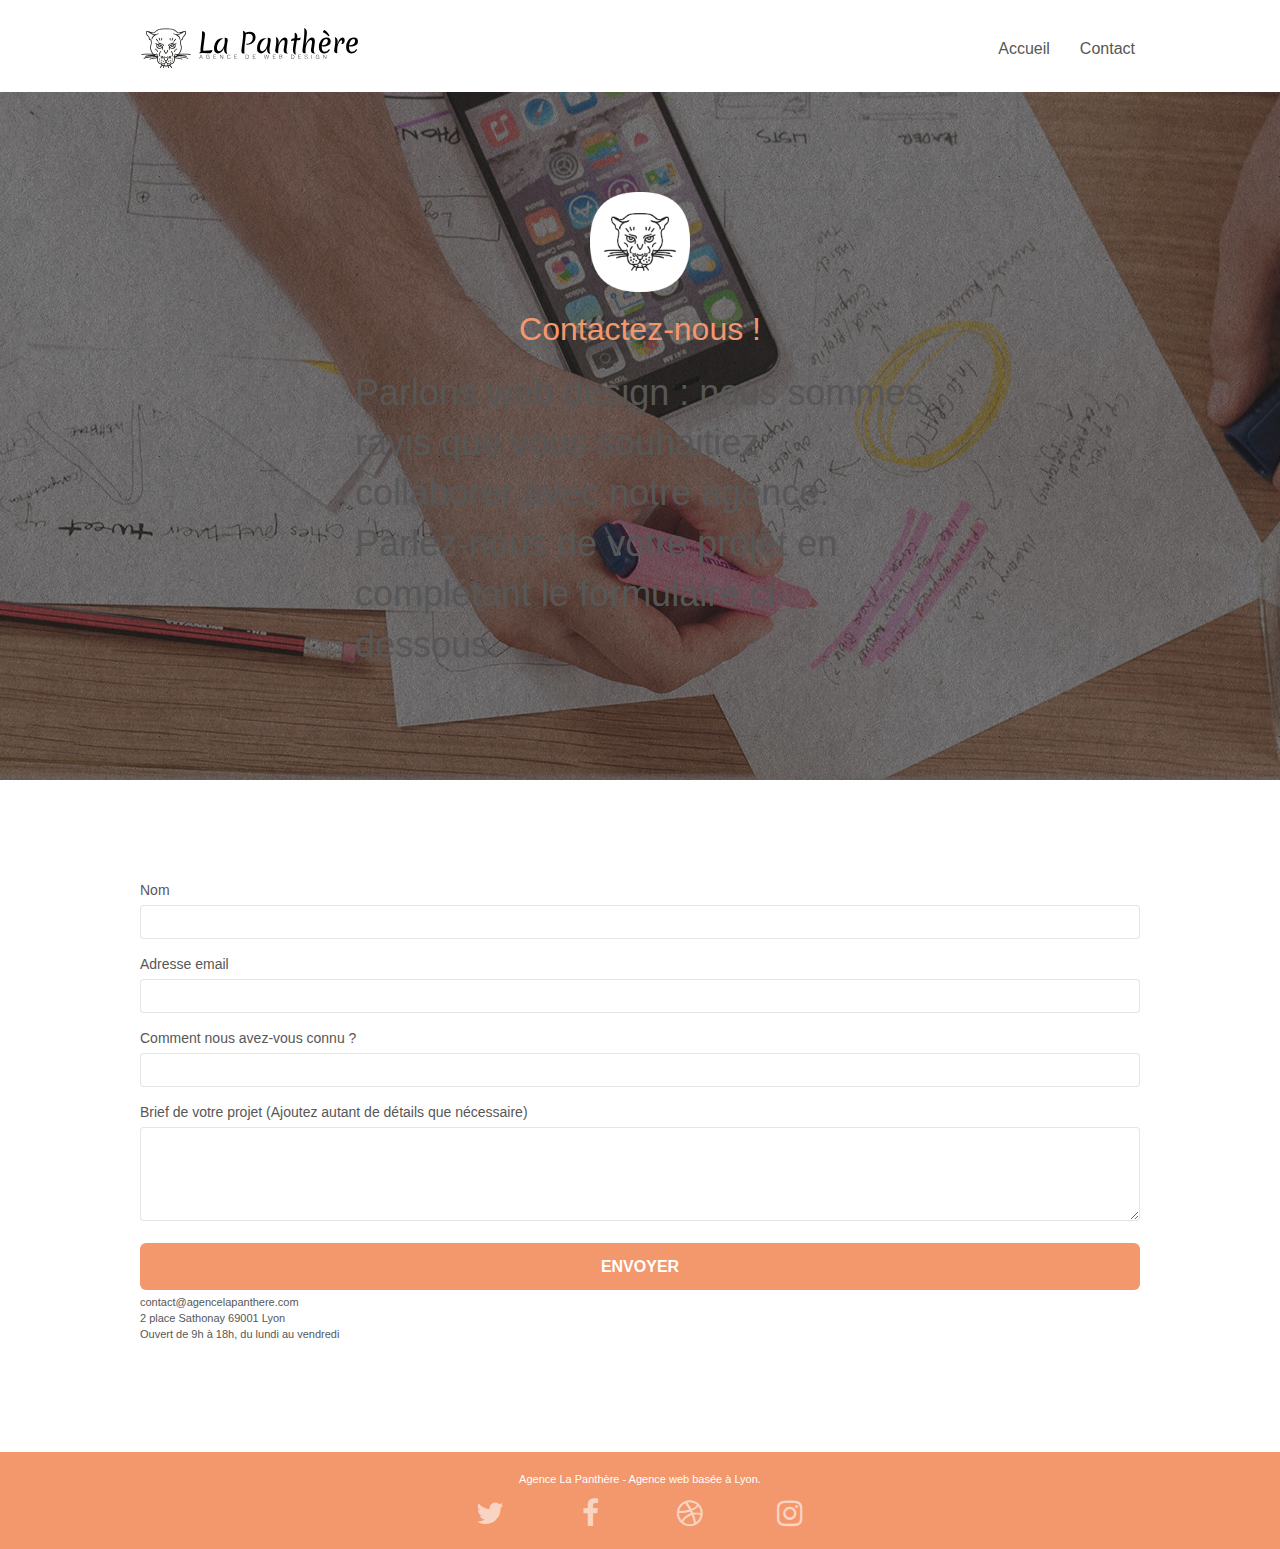
==== contact.html @ a6f178b5 "Corrections et améliorations" ====
<!doctype html>
<html lang="fr">
<head>
	<meta charset="utf-8">
	<meta name="title" content="Entreprise web design Lyon - Agence la Panthère">
	<meta name="description" content="Agence la Panthère. Entreprise de web design basée à Lyon : stratégie web, illustrations, création de site web. Devenez attractif et visible sur internet ! ">
    <meta name="viewport" content="width=device-width, initial-scale=1.0, viewport-fit=cover">
    <link rel="shortcut icon" type="image/png" href="img/favicon.jpg">
	<link rel="stylesheet" type="text/css" href="./css/bootstrap.css">
	<link rel="stylesheet" type="text/css" href="style.css">
	<link rel="stylesheet" type="text/css" href="./css/font-awesome.css">
	<link rel="stylesheet" type="text/css" href="./css/et-line.css">
	<title>Contact - Agence la Panthère</title>
	<script src="./js/jquery-2.1.0.js"></script>
	<script src="./js/bootstrap.js"></script>
	<script src="./js/blocs.js"></script>
	<script src="./js/jquery.touchSwipe.js" defer></script>
	<script src="./js/gmaps.js"></script>

    
<!-- Analytics -->
 
<!-- Analytics END -->
    
</head>
<body>
<!-- Principal conteneur -->
<div class="page-container">
    
<!-- bloc-0 -->
<div class="bloc bgc-white l-bloc " id="bloc-0">
	<div class="container bloc-sm">
		<nav class="navbar row">
			<div class="navbar-header">
				<a class="navbar-brand" href="index.html"><img src="img/agence-la-panthere-monochrome.svg" alt="atlanta web design logo" height="40" /></a>
				<button id="nav-toggle" type="button" class="ui-navbar-toggle navbar-toggle" data-toggle="collapse" data-target=".navbar-1">
					<span class="icon-bar"></span><span class="icon-bar"></span><span class="icon-bar"></span>
				</button>
			</div>
			<div class="collapse navbar-collapse navbar-1 special-dropdown-nav">
				<ul class="site-navigation nav navbar-nav">
					<li>
						<a href="index.html">Accueil</a>
					</li>
					<li>
					</li>
					<li>
						<a href="contact.html">Contact</a>
					</li>
				</ul>
			</div>
		</nav>
	</div>
</div>
<!-- bloc-0 END -->
<!-- bloc-1-presentation -->
<div class="bloc bgc-dark-slate-blue bg-banniere d-bloc bg-t-edge bloc-bg-texture texture-paper b-parallax" id="bloc-1-hero">
	<div class="container bloc-lg">
		<div class="row tight-width-whitespace">
			<div class="col-sm-12">
				<img src="img/logo.png" class="center-block image-resize-mode" width="100" alt="Agence La Panthère logo web design entreprise lyon"/>
				<h1 class="text-center hero-bloc-text tc-white">
					Contactez-nous !
				</h1>
				<h2 class="hero-bloc-text-sub">
					Parlons web design : nous sommes ravis que vous souhaitiez collaborer avec notre agence.
					Parlez-nous de votre projet en complétant le formulaire ci-dessous.
				</h2>
			</div>
		</div>
	</div>
</div>
<!-- bloc-1-presentation END -->

<!-- bloc-7 -->
<div class="bloc bgc-white l-bloc" id="bloc-7">
	<div class="container bloc-lg">
		<div class="row">
			<div class="col-sm-12">
				<form id="form_1" novalidate success-msg="Your message has been sent." fail-msg="Sorry it seems that our mail server is not responding, Sorry for the inconvenience!">
					<div class="form-group">
						<label>
							Nom
						</label>
						<input id="name" class="form-control" required />
					</div>
					<div class="form-group">
						<label>
							Adresse email
						</label>
						<input id="email" class="form-control" type="email" required />
					</div>
					<div class="form-group">
						<label>
							Comment nous avez-vous connu ?
						</label>
						<input class="form-control" type="email" required id="input_504" />
					</div>
					<div class="form-group">
						<label>
							Brief de votre projet (Ajoutez autant de détails que nécessaire)<br>
						</label><textarea id="message" class="form-control" rows="4" cols="50" required></textarea>
					</div> 
					<button class="bloc-button btn btn-lg btn-block cta-hero btn-atomic-tangerine" type="submit">
						Envoyer
					</button>
				</form>
			</div>
			<div class="col-sm-12">
				<p>
					contact@agencelapanthere.com<br>2 place Sathonay 69001 Lyon<br>Ouvert de 9h à 18h, du lundi au vendredi<br>
				</p>
			</div>
		</div>
	</div>
</div>
<!-- bloc-7 END -->

<!-- ScrollToTop Button -->
<a class="bloc-button btn btn-d scrollToTop" onclick="scrollToTarget('1')"><span class="fa fa-chevron-up"></span></a>
<!-- ScrollToTop Button END-->


<!-- Footer - bloc-8 -->
<div class="bloc bgc-atomic-tangerine d-bloc" id="bloc-8">
	<div class="container bloc-sm">
		<div class="row">
			<div class="col-sm-12">
				<p class="text-center white">
					Agence La Panthère - Agence web basée à Lyon.<br>
				</p>
				<div class="row row-no-gutters social">
					<div class="col-sm-3">
						<div class="text-center">
							<a class="social" href="https://twitter.com/home" alt="Twitter"><span class="fa fa-twitter icon-md"></span></a>
						</div>
					</div>
					<div class="col-sm-3">
						<div class="text-center">
							<a class="social" href="https://www.facebook.com/" alt="Facebook"><span class="fa fa-facebook icon-md"></span></a>
						</div>
					</div>
					<div class="col-sm-3">
						<div class="text-center">
							<a class="social" href="https://dribbble.com/" alt="Dribble"><span class="fa fa-dribbble icon-md"></span></a>
						</div>
					</div>
					<div class="col-sm-3">
						<div class="text-center">
							<a class="social" href="https://www.instagram.com/" alt="Instagram"><span class="fa fa-instagram icon-md"></span></a>
						</div>
					</div>
				</div>
			</div>
		</div>
	</div>
</div>
<!-- Footer - bloc-8 END -->

</div>
<!-- Principal conteneur END -->
    

</body>
</html>
---- style.css ----
body {
    margin: 0;
    padding: 0;
    background: #FFF;
    overflow-x: hidden;
    -webkit-font-smoothing: antialiased;
    -moz-osx-font-smoothing: grayscale;
}

a,
button {
    transition: all .3s ease-in-out;
    outline: none!important;
}

a:hover {
    text-decoration: none;
    cursor: pointer;
}

#page-loading-blocs-notifaction {
    position: fixed;
    top: 0;
    bottom: 0;
    width: 100%;
    z-index: 100000;
    background: #FFFFFF url("img/pageload-spinner.gif") no-repeat center center;
}

.bloc {
    width: 100%;
    clear: both;
    background: 50% 50% no-repeat;
    padding: 0 50px;
    -webkit-background-size: cover;
    -moz-background-size: cover;
    -o-background-size: cover;
    background-size: cover;
    position: relative;
}

.bloc .container {
    padding-left: 0;
    padding-right: 0;
}

.bloc-lg {
    padding: 100px 50px;
}

.bloc-md {
    padding: 50px;
}

.bloc-sm {
    padding: 20px 50px;
}

.bg-center,
.bg-l-edge,
.bg-r-edge,
.bg-t-edge,
.bg-b-edge,
.bg-tl-edge,
.bg-bl-edge,
.bg-tr-edge,
.bg-br-edge,
.bg-repeat {
    -webkit-background-size: auto!important;
    -moz-background-size: auto!important;
    -o-background-size: auto!important;
    background-size: auto!important;
}

.bg-repeat {
    background: repeat;
}

.bg-t-edge {
    background: top no-repeat;
}

.bloc-bg-texture::before {
    content: "";
    background-size: 2px 2px;
    position: absolute;
    top: 0;
    bottom: 0;
    left: 0;
    right: 0;
}

.texture-paper::before {
    background: url("img/texture-paper.png");
    background-size: 280px 280px;
}

.b-parallax {
    background-attachment: fixed;
}

.d-bloc {
    color: rgba(255, 255, 255, .7);
}

.d-bloc button:hover {
    color: rgba(255, 255, 255, .9);
}

.d-bloc .icon-round,
.d-bloc .icon-square,
.d-bloc .icon-rounded,
.d-bloc .icon-semi-rounded-a,
.d-bloc .icon-semi-rounded-b {
    border-color: rgba(255, 255, 255, .9);
}

.d-bloc .divider-h span {
    border-color: rgba(255, 255, 255, .2);
}

.d-bloc .a-btn,
.d-bloc .navbar a,
.d-bloc .navbar-brand,
.d-bloc a .icon-sm,
.d-bloc a .icon-md,
.d-bloc a .icon-lg,
.d-bloc a .icon-xl,
.d-bloc h1 a,
.d-bloc h2 a,
.d-bloc h3 a,
.d-bloc h4 a,
.d-bloc h5 a,
.d-bloc h6 a,
.d-bloc p a {
    color: rgba(255, 255, 255, .6);
}

.d-bloc .a-btn:hover,
.d-bloc .navbar a:hover,
.d-bloc .navbar-brand:hover,
.d-bloc a:hover .icon-sm,
.d-bloc a:hover .icon-md,
.d-bloc a:hover .icon-lg,
.d-bloc a:hover .icon-xl,
.d-bloc h1 a:hover,
.d-bloc h2 a:hover,
.d-bloc h3 a:hover,
.d-bloc h4 a:hover,
.d-bloc h5 a:hover,
.d-bloc h6 a:hover,
.d-bloc p a:hover {
    color: rgba(255, 255, 255, 1);
}

.d-bloc .navbar-toggle .icon-bar {
    background: rgba(255, 255, 255, 1);
}

.d-bloc .btn-wire,
.d-bloc .btn-wire:hover {
    color: rgba(255, 255, 255, 1);
    border-color: rgba(255, 255, 255, 1);
}

.d-bloc .panel {
    color: rgba(0, 0, 0, .5);
}

.d-bloc .panel button:hover {
    color: rgba(0, 0, 0, .7);
}

.d-bloc .panel icon {
    border-color: rgba(0, 0, 0, .7);
}

.d-bloc .panel .divider-h span {
    border-color: rgba(0, 0, 0, .1);
}

.d-bloc .panel .a-btn {
    color: rgba(0, 0, 0, .6);
}

.d-bloc .panel .a-btn:hover {
    color: rgba(0, 0, 0, 1);
}

.d-bloc .panel .btn-wire,
.d-bloc .panel .btn-wire:hover {
    color: rgba(0, 0, 0, .7);
    border-color: rgba(0, 0, 0, .3);
}

.d-bloc .panel,
.l-bloc {
    color: rgba(0, 0, 0, .5);
}

.d-bloc .panel button:hover,
.l-bloc button:hover {
    color: rgba(0, 0, 0, .7);
}

.l-bloc .icon-round,
.l-bloc .icon-square,
.l-bloc .icon-rounded,
.l-bloc .icon-semi-rounded-a,
.l-bloc .icon-semi-rounded-b {
    border-color: rgba(0, 0, 0, .7);
}

.d-bloc .panel .divider-h span,
.l-bloc .divider-h span {
    border-color: rgba(0, 0, 0, .1);
}

.d-bloc .panel .a-btn,
.l-bloc .a-btn,
.l-bloc .navbar a,
.l-bloc .navbar-brand,
.l-bloc a .icon-sm,
.l-bloc a .icon-md,
.l-bloc a .icon-lg,
.l-bloc a .icon-xl,
.l-bloc h1 a,
.l-bloc h2 a,
.l-bloc h3 a,
.l-bloc h4 a,
.l-bloc h5 a,
.l-bloc h6 a,
.l-bloc p a {
    color: rgba(0, 0, 0, .6);
}

.d-bloc .panel .a-btn:hover,
.l-bloc .a-btn:hover,
.l-bloc .navbar a:hover,
.l-bloc .navbar-brand:hover,
.l-bloc a:hover .icon-sm,
.l-bloc a:hover .icon-md,
.l-bloc a:hover .icon-lg,
.l-bloc a:hover .icon-xl,
.l-bloc h1 a:hover,
.l-bloc h2 a:hover,
.l-bloc h3 a:hover,
.l-bloc h4 a:hover,
.l-bloc h5 a:hover,
.l-bloc h6 a:hover,
.l-bloc p a:hover {
    color: rgba(0, 0, 0, 1);
}

.l-bloc .navbar-toggle .icon-bar {
    color: rgba(0, 0, 0, .6);
}

.d-bloc .panel .btn-wire,
.d-bloc .panel .btn-wire:hover,
.l-bloc .btn-wire,
.l-bloc .btn-wire:hover {
    color: rgba(0, 0, 0, .7);
    border-color: rgba(0, 0, 0, .3);
}

.voffset {
    margin-top: 30px;
}

.voffset-lg {
    margin-top: 80px;
}

.row-no-gutters {
    margin-right: 0;
    margin-left: 0;
}

.row.row-no-gutters > [class^="col-"],
.row.row-no-gutters > [class*=" col-"] {
    padding-right: 0;
    padding-left: 0;
}

#bloc-1-hero h1 {
    font-size: 32px;
}

.navbar {
    margin-bottom: 0;
    z-index: 1;
}

.navbar-brand {
    height: auto;
    padding: 3px 15px;
    font-size: 25px;
    font-weight: normal;
    font-weight: 600;
    line-height: 44px;
}

.navbar-brand img {
    max-height: 200px;
    margin: 0 5px 0 0;
    display: inline;
}

.navbar-brand img[src$=svg] {
    min-width: 100px;
}

.nav-center .navbar-brand img {
    margin: 0;
}

.navbar .nav {
    padding-top: 2px;
    margin-right: -16px;
    float: right;
    z-index: 1;
}

.nav > li {
    float: left;
    margin-top: 4px;
    font-size: 16px;
}

.navbar-nav .open .dropdown-menu > li > a {
    text-align: inherit;
}

.nav > li a:hover,
.nav > li a:focus {
    background: transparent;
}

.navbar-toggle {
    margin: 10px 10px 0 0;
    border: 0px;
}

.navbar-toggle:hover {
    background: transparent!important;
}

.navbar-toggle .icon-bar {
    background-color: rgba(0, 0, 0, .5);
    width: 26px;
}

.nav-invert .navbar .nav {
    float: left;
}

.nav-invert .navbar-header,
.nav-invert .navbar-brand {
    float: right;
    position: relative;
    z-index: 2;
}

@media (min-width: 768px) {
    .site-navigation {
        position: absolute;
        top: 50%;
        right: 20px;
        transform: translate(0, -50%);
        -webkit-transform: translateY(-50%);
    }
    .nav > li .dropdown-menu a,
    .nav > li .dropdown-menu a:hover {
        color: #484848;
    }
    .nav-invert .site-navigation {
        left: 0;
        right: 0;
    }
    .nav-center {
        text-align: center;
    }
    .nav-center .navbar-header {
        width: 100%;
    }
    .nav-center .navbar-header,
    .nav-center .navbar-brand,
    .nav-center .nav > li {
        float: none;
        display: inline-block;
    }
    .nav-center .site-navigation {
        position: relative;
        width: 100%;
        right: 0;
        margin-right: 0px;
        margin-top: 20px;
    }
    .nav-center.mini-nav .navbar-toggle {
        float: none;
        margin: 10px auto 0;
    }
}

.nav > li > .dropdown a {
    background: none!important;
    display: block;
    padding: 14px 15px;
}

nav .caret {
    margin: 0 5px;
}

.dropdown-menu .dropdown-menu {
    top: -8px;
    left: 100%;
}

.dropdown-menu .dropmenu-flow-right {
    top: 100%;
    left: 0;
    margin-left: -1px;
    border-top-left-radius: 0;
    border-top-right-radius: 0;
}

.dropdown-menu .dropdown span {
    border: 4px solid black;
    border-top-color: transparent;
    border-right-color: transparent;
    border-bottom-color: transparent;
    margin: 6px -5px 0 0!important;
    float: right;
}

.mg-md {
    margin-top: 10px;
    margin-bottom: 20px;
}

.mg-lg {
    margin-top: 10px;
    margin-bottom: 40px;
}

.btn {
    margin: 0 5px 5px 0;
}

.btn.pull-right {
    margin: 0 0 5px 5px;
}

.btn-d,
.btn-d:hover,
.btn-d:focus {
    color: #FFF;
    background: rgba(0, 0, 0, .3);
}

button {
    outline: none!important;
}

.btn-rd {
    border-radius: 40px;
}

.btn-clean {
    border: 1px solid rgba(0, 0, 0, .08);
    border-bottom-color: rgba(0, 0, 0, .1);
    text-shadow: 0 1px 0 rgba(0, 0, 1, .1);
    box-shadow: 0 1px 3px rgba(0, 0, 1, .25), inset 0 1px 0 0 rgba(255, 255, 255, .15);
}

.icon-md {
    font-size: 30px!important;
}

.icon-lg {
    font-size: 60px!important;
}

.sm-shadow {
    text-shadow: 0 1px 2px rgba(0, 0, 0, .3);
}

.panel-sq,
.panel-sq .panel-heading,
.panel-sq .panel-footer {
    border-radius: 0;
}

.panel-rd {
    border-radius: 30px;
}

.panel-rd .panel-heading {
    border-radius: 29px 29px 0 0;
}

.panel-rd .panel-footer {
    border-radius: 0 0 29px 29px;
}

.form-control {
    border-color: rgba(0, 0, 0, .1);
    box-shadow: none;
}

.scrollToTop {
    width: 40px;
    height: 40px;
    position: fixed;
    bottom: 20px;
    right: 20px;
    opacity: 0;
    z-index: 500;
    transition: all .3s ease-in-out;
}

.scrollToTop span {
    margin-top: 6px;
}

.showScrollTop {
    font-size: 14px;
    opacity: 1;
}

a[data-lightbox] {
    position: relative;
    display: block;
    text-align: center;
}

a[data-lightbox]:hover::before {
    content: "+";
    font-family: "HelveticaNeue-Light", "Helvetica Neue Light", "Helvetica Neue", Helvetica, Arial;
    font-size: 32px;
    width: 50px;
    height: 50px;
    margin-left: -25px;
    border-radius: 50%;
    background: rgba(0, 0, 0, .6);
    color: #FFF;
    font-weight: 100;
    z-index: 1;
    position: absolute;
    top: 50%;
    transform: translateY(-50%);
    -webkit-transform: translateY(-50%);
}

a[data-lightbox]:hover img {
    opacity: 0.6;
    -webkit-animation-fill-mode: none;
    animation-fill-mode: none;
}

#lightbox-modal {
    display: flex;
    align-items: center;
}

#lightbox-modal .modal-dialog {
    width: 90%;
    max-width: 900px;
    margin: 0 auto 0;
}

#lightbox-modal .modal-dialog img {
    max-height: 90vh;
    margin: 0 auto;
}

.lightbox-caption {
    padding: 20px;
    color: #FFF;
    background: rgba(0, 0, 0, .5);
    position: absolute;
    left: 15px;
    right: 15px;
    bottom: 5px;
}

.close-lightbox {
    color: #FFF;
    font-size: 30px;
    position: absolute;
    top: 20px;
    right: 20px;
    z-index: 20;
    background: rgba(0, 0, 0, .5);
    border: none;
    line-height: 30px;
    padding: 0 9px 5px;
    opacity: 0.3;
}

.close-lightbox:hover,
.next-lightbox:hover,
.prev-lightbox:hover {
    opacity: 1.0;
    color: #FFF;
}

.next-lightbox,
.prev-lightbox {
    font-size: 20px;
    color: rgba(255, 255, 255, .9);
    background: rgba(0, 0, 0, .5);
    transition: all .2s ease-in-out;
    position: absolute;
    top: 45%;
    z-index: 1;
    opacity: 0.4;
}

.next-lightbox {
    padding: 6px 8px 1px 13px;
    right: 25px;
}

.prev-lightbox {
    padding: 6px 13px 1px 10px;
    left: 25px;
}

.snapshot-lb .modal-body {
    padding-bottom: 45px;
}

.snapshot-lb .lightbox-caption {
    padding: 0;
    color: rgba(0, 0, 0, .5);
    background: none;
}

h1,
h2,
h3,
h4,
h5,
h6,
p,
label,
.btn,
a {
    font-family: "helvetica";
    font-weight: 400;
    color: #575757!important;
}

.container {
    max-width: 1000px;
}

.hero-bloc-text {
    font-size: 38px;
}

.hero-bloc-text-sub {
    font-size: 36px;
}

.statement-bloc-text {
    line-height: 26px;
    font-style: italic;
    font-size: 20px;
    text-align: center;
    font-weight: lighter;
    max-width: 520px;
    margin: auto auto auto auto;
}

p {
    font-size: 11px;
}

.tight-width-whitespace {
    max-width: 600px;
    margin: auto auto auto auto;
}

.h1 {
    font-size: 20px;
    font-family: "Open Sans";
}

.cta-hero {
    margin-top: 22px;
    color: #FFFFFF!important;
    text-transform: uppercase;
    padding: 12px 28px 12px 28px;
    font-size: 16px;
    font-weight: 700;
}

.social {
    max-width: 400px;
    margin: auto auto auto auto;
}

h2 {
    font-size: 22px;
    line-height: 1.4em;
}

h3 {
    font-size: 15px;
    text-transform: uppercase;
    font-weight: 700;
    color: #333333!important;
}

.med-width-whitespace {
    max-width: 800px;
    margin: auto auto auto auto;
    box-shadow: 0px 0px 0px #000000;
}

h1 {
    color: #333333!important;
}

h4 {
    color: #333333!important;
}

.icons {
    margin-bottom: 14px;
    margin-top: 24px;
}

.white {
    color: #FFFFFF!important;
}

.portfolio-thumb {
    margin-bottom: 24px;
}

.portfolio-row {
    margin-bottom: 44px;
    margin-top: 50px;
}

.avatar {
    box-shadow: 0px 4px 9px rgba(0, 0, 0, 0.3);
}

.black-background {
    background-color: rgba(165, 147, 99, 0.7);
    padding: 40px 40px 40px 40px;
}

.bold-link {
    font-weight: 900;
    text-decoration: underline!important;
}

.bgc-white {
    background-color: #FFFFFF;
}

.bgc-dark-slate-blue {
    background-color: #364577;
}

.bgc-atomic-tangerine {
    background-color: #F3976C;
}

.tc-white {
    color: #F3976C!important;
}

.btn-atomic-tangerine {
    background: #F3976C;
    color: #FFFFFF!important;
}

.btn-atomic-tangerine:hover {
    background: #c27956!important;
    color: #FFFFFF!important;
}

.ltc-white {
    color: #FFFFFF!important;
}

.ltc-white:hover {
    color: #cccccc!important;
}

.ltc-atomic-tangerine {
    color: #F3976C!important;
}

.ltc-atomic-tangerine:hover {
    color: #c27956!important;
}

.icon-dark-slate-blue {
    color: #364577!important;
    border-color: #364577!important;
}

.bg-dots-bg {
    background-image: url("img/dots-bg.png");
}

.bg-lines-h2-bg {
    background-image: url("img/lines-h2-bg.png");
}

.bg-banniere {
    background-image: url("img/agence-la-panthere.jpg");
}

.bg-presentation {
    background-image: url("img/image-de-presentation.bmp");
}

@media (max-width: 1024px) {
    .bloc {
        padding-left: 20px;
        padding-right: 20px;
    }
    .bloc.full-width-bloc,
    .bloc-tile-2.full-width-bloc .container,
    .bloc-tile-3.full-width-bloc .container,
    .bloc-tile-4.full-width-bloc .container {
        padding-left: 0;
        padding-right: 0;
    }
}

@media (max-width: 992px) and (min-width: 768px) {
    .navbar .nav {
        max-width: 80%
    }
    .nav-center.navbar .nav {
        max-width: 100%
    }
}

@media only screen and (min-device-width: 768px) and (max-device-width: 1024px) and (orientation: landscape) {
    .b-parallax {
        background-attachment: scroll;
    }
}

@media only screen and (min-device-width: 1024px) and (max-device-width: 1366px) and (-webkit-min-device-pixel-ratio: 1.5) {
    .b-parallax {
        background-attachment: scroll;
    }
}

@media (max-width: 991px) {
    .container {
        width: 100%;
    }
    .b-parallax {
        background-attachment: scroll;
    }
    .page-container,
    #hero-bloc {
        overflow-x: hidden;
        position: relative;
    }
    .bloc {
        padding-left: constant(safe-area-inset-left);
        padding-right: constant(safe-area-inset-right);
    }
    .bloc-group,
    .bloc-group .bloc {
        display: block;
        width: 100%;
    }
    .bloc-fill-screen .fill-bloc-top-edge,
    .bloc-fill-screen .fill-bloc-bottom-edge {
        padding: 0 20px;
        padding-left: constant(safe-area-inset-left);
        padding-right: constant(safe-area-inset-right);
    }
}

@media (max-width: 767px) {
    .page-container {
        overflow-x: hidden;
        position: relative;
    }
    h1,
    h2,
    h3,
    h4,
    h5,
    h6,
    p,
    #disqus_thread {
        padding-left: 10px!important;
        padding-right: 10px!important;
    }
    .b-parallax {
        background-attachment: scroll;
    }
    .navbar .nav {
        padding-top: 0;
        border-top: 1px solid rgba(0, 0, 0, .2);
        float: none!important;
    }
    .navbar.row {
        margin-left: 0;
        margin-right: 0;
    }
    .site-navigation {
        position: inherit;
        transform: none;
        -webkit-transform: none;
        -ms-transform: none;
    }
    .nav > li {
        margin-top: 0;
        border-bottom: 1px solid rgba(0, 0, 0, .1);
        background: rgba(0, 0, 0, .05);
        text-align: left;
        padding-left: 15px;
        width: 100%;
    }
    .nav > li:hover {
        background: rgba(0, 0, 0, .08);
    }
    .dropdown .dropdown a .caret {
        float: none;
        margin: 5px 0 0 10px!important;
        border: 4px solid black;
        border-bottom-color: transparent;
        border-right-color: transparent;
        border-left-color: transparent;
    }
    #hero-bloc .navbar .nav {
        background: rgba(0, 0, 0, .8);
    }
    #hero-bloc .navbar .nav a {
        color: rgba(255, 255, 255, .6);
    }
    .hero {
        padding: 50px 0;
    }
    .hero-nav {
        left: -1px;
        right: -1px;
    }
    .navbar-collapse {
        padding: 0;
        overflow-x: hidden;
        -webkit-box-shadow: none;
        box-shadow: none;
    }
    .navbar-brand img {
        max-height: 40px;
        width: auto;
    }
    .nav-invert .navbar-header {
        float: none;
        width: 100%;
    }
    .nav-invert .navbar-toggle {
        float: left;
        margin-left: 10px;
    }
    .bloc {
        padding-left: 0;
        padding-right: 0;
    }
    .bloc-xxl,
    .bloc-xl,
    .bloc-lg {
        padding: 40px 0;
    }
    .bloc-sm,
    .bloc-md {
        padding-left: 0;
        padding-right: 0;
    }
    .bloc-tile-2 .container,
    .bloc-tile-3 .container,
    .bloc-tile-4 .container,
    .bloc-fill-screen .fill-bloc-top-edge,
    .bloc-fill-screen .fill-bloc-bottom-edge {
        padding-left: 0;
        padding-right: 0;
    }
    .a-block {
        padding: 0 10px;
    }
    .btn-dwn {
        display: none;
    }
    .voffset {
        margin-top: 5px;
    }
    .voffset-md {
        margin-top: 20px;
    }
    .voffset-lg {
        margin-top: 30px;
    }
    form {
        padding: 5px;
    }
    .close-lightbox {
        display: inline-block;
    }
    .blocsapp-device-iphone5 {
        background-size: 216px 425px;
        padding-top: 60px;
        width: 216px;
        height: 425px;
    }
    .blocsapp-device-iphone5 img {
        width: 180px;
        height: 320px;
    }
}

@media (max-width: 400px) {
    .bloc {
        padding-left: 0;
        padding-right: 0;
    }
}

@media (max-width: 767px) {
    .bloc-mob-center-text {
        text-align: center;
    }
}
---- css/et-line.css ----
@font-face {
    font-family: et-line;
    src: url(../fonts/et-line.eot);
    src: url(../fonts/et-line.eot?#iefix) format('embedded-opentype'), url(../fonts/et-line.woff) format('woff'), url(../fonts/et-line.ttf) format('truetype'), url(../fonts/et-line.svg#et-line) format('svg');
    font-weight: 400;
    font-style: normal
}

.et-icon-adjustments,
.et-icon-alarmclock,
.et-icon-anchor,
.et-icon-aperture,
.et-icon-attachment,
.et-icon-bargraph,
.et-icon-basket,
.et-icon-beaker,
.et-icon-bike,
.et-icon-book-open,
.et-icon-briefcase,
.et-icon-browser,
.et-icon-calendar,
.et-icon-camera,
.et-icon-caution,
.et-icon-chat,
.et-icon-circle-compass,
.et-icon-clipboard,
.et-icon-clock,
.et-icon-cloud,
.et-icon-compass,
.et-icon-desktop,
.et-icon-dial,
.et-icon-document,
.et-icon-documents,
.et-icon-download,
.et-icon-dribbble,
.et-icon-edit,
.et-icon-envelope,
.et-icon-expand,
.et-icon-facebook,
.et-icon-flag,
.et-icon-focus,
.et-icon-gears,
.et-icon-genius,
.et-icon-gift,
.et-icon-global,
.et-icon-globe,
.et-icon-googleplus,
.et-icon-grid,
.et-icon-happy,
.et-icon-hazardous,
.et-icon-heart,
.et-icon-hotairballoon,
.et-icon-hourglass,
.et-icon-key,
.et-icon-laptop,
.et-icon-layers,
.et-icon-lifesaver,
.et-icon-lightbulb,
.et-icon-linegraph,
.et-icon-linkedin,
.et-icon-lock,
.et-icon-magnifying-glass,
.et-icon-map,
.et-icon-map-pin,
.et-icon-megaphone,
.et-icon-mic,
.et-icon-mobile,
.et-icon-newspaper,
.et-icon-notebook,
.et-icon-paintbrush,
.et-icon-paperclip,
.et-icon-pencil,
.et-icon-phone,
.et-icon-picture,
.et-icon-pictures,
.et-icon-piechart,
.et-icon-presentation,
.et-icon-pricetags,
.et-icon-printer,
.et-icon-profile-female,
.et-icon-profile-male,
.et-icon-puzzle,
.et-icon-quote,
.et-icon-recycle,
.et-icon-refresh,
.et-icon-ribbon,
.et-icon-rss,
.et-icon-sad,
.et-icon-scissors,
.et-icon-scope,
.et-icon-search,
.et-icon-shield,
.et-icon-speedometer,
.et-icon-strategy,
.et-icon-streetsign,
.et-icon-tablet,
.et-icon-target,
.et-icon-telescope,
.et-icon-toolbox,
.et-icon-tools,
.et-icon-tools-2,
.et-icon-trophy,
.et-icon-tumblr,
.et-icon-twitter,
.et-icon-upload,
.et-icon-video,
.et-icon-wallet,
.et-icon-wine {
    font-family: et-line;
    speak: none;
    font-style: normal;
    font-weight: 400;
    font-variant: normal;
    text-transform: none;
    line-height: 1;
    -webkit-font-smoothing: antialiased;
    -moz-osx-font-smoothing: grayscale;
    display: inline-block
}

.et-icon-mobile:before {
    content: "\e000"
}

.et-icon-laptop:before {
    content: "\e001"
}

.et-icon-desktop:before {
    content: "\e002"
}

.et-icon-tablet:before {
    content: "\e003"
}

.et-icon-phone:before {
    content: "\e004"
}

.et-icon-document:before {
    content: "\e005"
}

.et-icon-documents:before {
    content: "\e006"
}

.et-icon-search:before {
    content: "\e007"
}

.et-icon-clipboard:before {
    content: "\e008"
}

.et-icon-newspaper:before {
    content: "\e009"
}

.et-icon-notebook:before {
    content: "\e00a"
}

.et-icon-book-open:before {
    content: "\e00b"
}

.et-icon-browser:before {
    content: "\e00c"
}

.et-icon-calendar:before {
    content: "\e00d"
}

.et-icon-presentation:before {
    content: "\e00e"
}

.et-icon-picture:before {
    content: "\e00f"
}

.et-icon-pictures:before {
    content: "\e010"
}

.et-icon-video:before {
    content: "\e011"
}

.et-icon-camera:before {
    content: "\e012"
}

.et-icon-printer:before {
    content: "\e013"
}

.et-icon-toolbox:before {
    content: "\e014"
}

.et-icon-briefcase:before {
    content: "\e015"
}

.et-icon-wallet:before {
    content: "\e016"
}

.et-icon-gift:before {
    content: "\e017"
}

.et-icon-bargraph:before {
    content: "\e018"
}

.et-icon-grid:before {
    content: "\e019"
}

.et-icon-expand:before {
    content: "\e01a"
}

.et-icon-focus:before {
    content: "\e01b"
}

.et-icon-edit:before {
    content: "\e01c"
}

.et-icon-adjustments:before {
    content: "\e01d"
}

.et-icon-ribbon:before {
    content: "\e01e"
}

.et-icon-hourglass:before {
    content: "\e01f"
}

.et-icon-lock:before {
    content: "\e020"
}

.et-icon-megaphone:before {
    content: "\e021"
}

.et-icon-shield:before {
    content: "\e022"
}

.et-icon-trophy:before {
    content: "\e023"
}

.et-icon-flag:before {
    content: "\e024"
}

.et-icon-map:before {
    content: "\e025"
}

.et-icon-puzzle:before {
    content: "\e026"
}

.et-icon-basket:before {
    content: "\e027"
}

.et-icon-envelope:before {
    content: "\e028"
}

.et-icon-streetsign:before {
    content: "\e029"
}

.et-icon-telescope:before {
    content: "\e02a"
}

.et-icon-gears:before {
    content: "\e02b"
}

.et-icon-key:before {
    content: "\e02c"
}

.et-icon-paperclip:before {
    content: "\e02d"
}

.et-icon-attachment:before {
    content: "\e02e"
}

.et-icon-pricetags:before {
    content: "\e02f"
}

.et-icon-lightbulb:before {
    content: "\e030"
}

.et-icon-layers:before {
    content: "\e031"
}

.et-icon-pencil:before {
    content: "\e032"
}

.et-icon-tools:before {
    content: "\e033"
}

.et-icon-tools-2:before {
    content: "\e034"
}

.et-icon-scissors:before {
    content: "\e035"
}

.et-icon-paintbrush:before {
    content: "\e036"
}

.et-icon-magnifying-glass:before {
    content: "\e037"
}

.et-icon-circle-compass:before {
    content: "\e038"
}

.et-icon-linegraph:before {
    content: "\e039"
}

.et-icon-mic:before {
    content: "\e03a"
}

.et-icon-strategy:before {
    content: "\e03b"
}

.et-icon-beaker:before {
    content: "\e03c"
}

.et-icon-caution:before {
    content: "\e03d"
}

.et-icon-recycle:before {
    content: "\e03e"
}

.et-icon-anchor:before {
    content: "\e03f"
}

.et-icon-profile-male:before {
    content: "\e040"
}

.et-icon-profile-female:before {
    content: "\e041"
}

.et-icon-bike:before {
    content: "\e042"
}

.et-icon-wine:before {
    content: "\e043"
}

.et-icon-hotairballoon:before {
    content: "\e044"
}

.et-icon-globe:before {
    content: "\e045"
}

.et-icon-genius:before {
    content: "\e046"
}

.et-icon-map-pin:before {
    content: "\e047"
}

.et-icon-dial:before {
    content: "\e048"
}

.et-icon-chat:before {
    content: "\e049"
}

.et-icon-heart:before {
    content: "\e04a"
}

.et-icon-cloud:before {
    content: "\e04b"
}

.et-icon-upload:before {
    content: "\e04c"
}

.et-icon-download:before {
    content: "\e04d"
}

.et-icon-target:before {
    content: "\e04e"
}

.et-icon-hazardous:before {
    content: "\e04f"
}

.et-icon-piechart:before {
    content: "\e050"
}

.et-icon-speedometer:before {
    content: "\e051"
}

.et-icon-global:before {
    content: "\e052"
}

.et-icon-compass:before {
    content: "\e053"
}

.et-icon-lifesaver:before {
    content: "\e054"
}

.et-icon-clock:before {
    content: "\e055"
}

.et-icon-aperture:before {
    content: "\e056"
}

.et-icon-quote:before {
    content: "\e057"
}

.et-icon-scope:before {
    content: "\e058"
}

.et-icon-alarmclock:before {
    content: "\e059"
}

.et-icon-refresh:before {
    content: "\e05a"
}

.et-icon-happy:before {
    content: "\e05b"
}

.et-icon-sad:before {
    content: "\e05c"
}

.et-icon-facebook:before {
    content: "\e05d"
}

.et-icon-twitter:before {
    content: "\e05e"
}

.et-icon-googleplus:before {
    content: "\e05f"
}

.et-icon-rss:before {
    content: "\e060"
}

.et-icon-tumblr:before {
    content: "\e061"
}

.et-icon-linkedin:before {
    content: "\e062"
}

.et-icon-dribbble:before {
    content: "\e063"
}
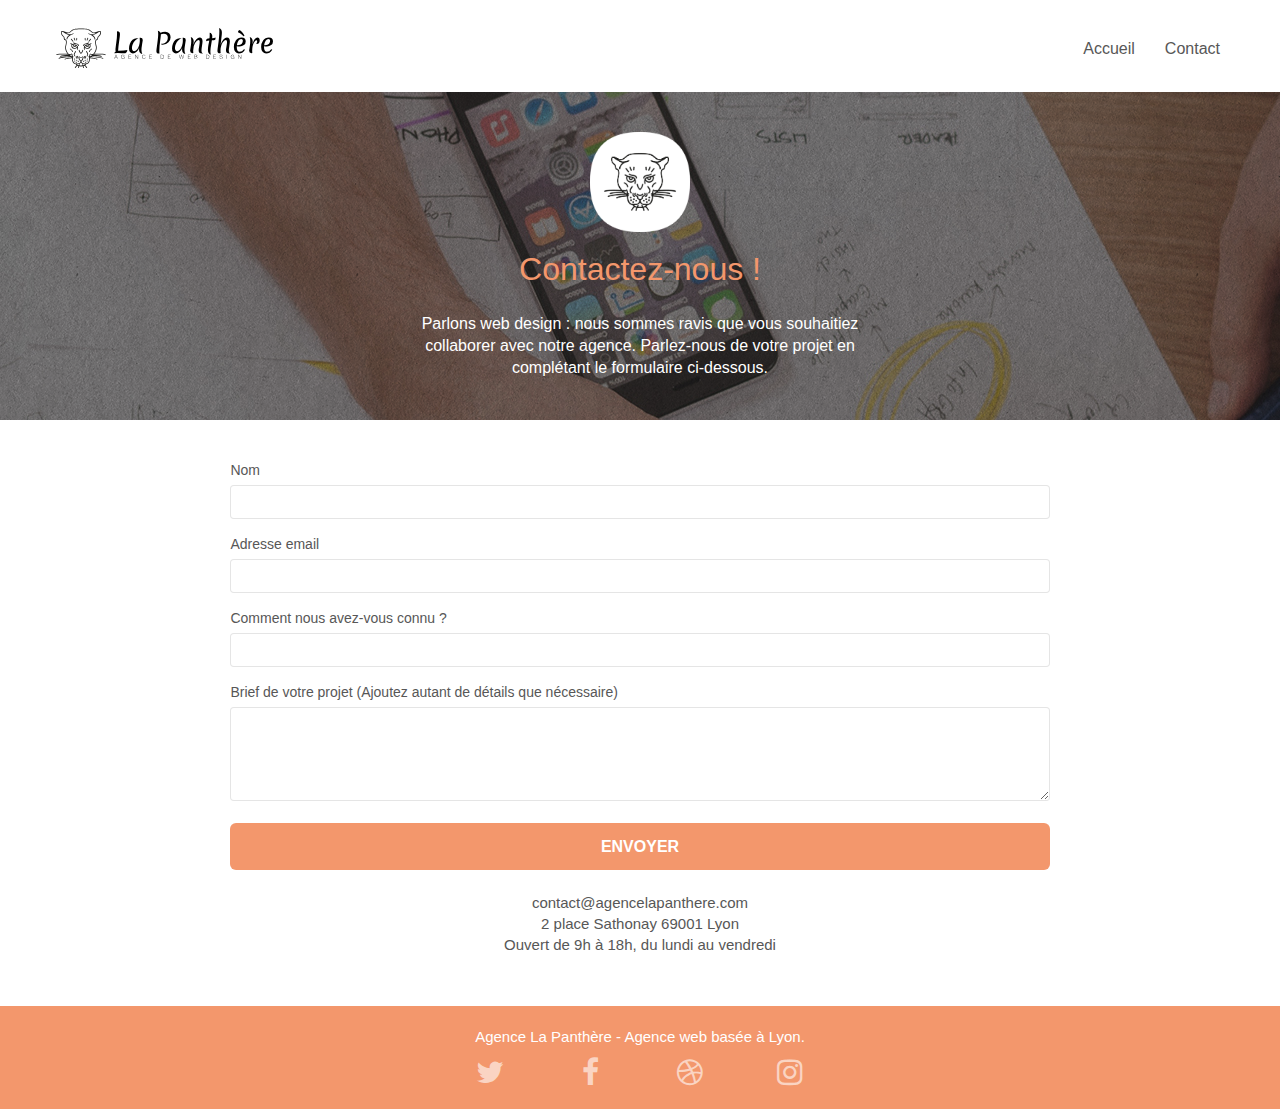
==== commit b8e3aaf1: "Modifications W3C et accessibilité" ====
--- a/contact.html
+++ b/contact.html
@@ -33,7 +33,7 @@
 		<nav class="navbar row">
 			<div class="navbar-header">
 				<a class="navbar-brand" href="index.html"><img src="img/agence-la-panthere-monochrome.svg" alt="atlanta web design logo" height="40" /></a>
-				<button id="nav-toggle" type="button" class="ui-navbar-toggle navbar-toggle" data-toggle="collapse" data-target=".navbar-1">
+				<button id="nav-toggle" type="button" aria-label="menu" class="ui-navbar-toggle navbar-toggle" data-toggle="collapse" data-target=".navbar-1">
 					<span class="icon-bar"></span><span class="icon-bar"></span><span class="icon-bar"></span>
 				</button>
 			</div>
@@ -77,7 +77,7 @@
 	<div class="container bloc-lg">
 		<div class="row">
 			<div class="col-sm-12">
-				<form id="form_1" novalidate success-msg="Your message has been sent." fail-msg="Sorry it seems that our mail server is not responding, Sorry for the inconvenience!">
+				<form id="form_1">
 					<div class="form-group">
 						<label>
 							Nom
@@ -132,22 +132,22 @@
 				<div class="row row-no-gutters social">
 					<div class="col-sm-3">
 						<div class="text-center">
-							<a class="social" href="https://twitter.com/home" alt="Twitter"><span class="fa fa-twitter icon-md"></span></a>
+							<a class="social" href="https://twitter.com/home"><span class="fa fa-twitter icon-md"></span></a>
 						</div>
 					</div>
 					<div class="col-sm-3">
 						<div class="text-center">
-							<a class="social" href="https://www.facebook.com/" alt="Facebook"><span class="fa fa-facebook icon-md"></span></a>
+							<a class="social" href="https://www.facebook.com/"><span class="fa fa-facebook icon-md"></span></a>
 						</div>
 					</div>
 					<div class="col-sm-3">
 						<div class="text-center">
-							<a class="social" href="https://dribbble.com/" alt="Dribble"><span class="fa fa-dribbble icon-md"></span></a>
+							<a class="social" href="https://dribbble.com/"><span class="fa fa-dribbble icon-md"></span></a>
 						</div>
 					</div>
 					<div class="col-sm-3">
 						<div class="text-center">
-							<a class="social" href="https://www.instagram.com/" alt="Instagram"><span class="fa fa-instagram icon-md"></span></a>
+							<a class="social" href="https://www.instagram.com/"><span class="fa fa-instagram icon-md"></span></a>
 						</div>
 					</div>
 				</div>
--- a/style.css
+++ b/style.css
@@ -18,20 +18,10 @@
     cursor: pointer;
 }
 
-#page-loading-blocs-notifaction {
-    position: fixed;
-    top: 0;
-    bottom: 0;
-    width: 100%;
-    z-index: 100000;
-    background: #FFFFFF url("img/pageload-spinner.gif") no-repeat center center;
-}
-
 .bloc {
     width: 100%;
     clear: both;
     background: 50% 50% no-repeat;
-    padding: 0 50px;
     -webkit-background-size: cover;
     -moz-background-size: cover;
     -o-background-size: cover;
@@ -39,13 +29,19 @@
     position: relative;
 }
 
+#bloc-6 {
+    height: 200px;
+}
+
 .bloc .container {
     padding-left: 0;
     padding-right: 0;
 }
 
+.bloc-xxl,
+.bloc-xl,
 .bloc-lg {
-    padding: 100px 50px;
+    padding: 40px 0;
 }
 
 .bloc-md {
@@ -436,8 +432,8 @@
 }
 
 .mg-md {
-    margin-top: 10px;
-    margin-bottom: 20px;
+    margin-top: 5px;
+    margin-bottom: 10px;
 }
 
 .mg-lg {
@@ -649,20 +645,21 @@
 label,
 .btn,
 a {
-    font-family: "helvetica";
+    font-family: "helvetica", "sans-serif";
     font-weight: 400;
     color: #575757!important;
 }
 
-.container {
-    max-width: 1000px;
+.hero-bloc-text-sub {
+    font-size: 16px;
+    width: 80%;
+    margin: auto;
+    padding-top: 15px;
+    color: #FFFFFF!important;
+    text-align: center;
 }
 
 .hero-bloc-text {
-    font-size: 38px;
-}
-
-.hero-bloc-text-sub {
     font-size: 36px;
 }
 
@@ -676,8 +673,28 @@
     margin: auto auto auto auto;
 }
 
+#bloc-7{
+    width: 80%;
+    margin: auto;
+}
+
+#bloc-7 .container {
+    width: 80%;
+    margin: auto;
+}
+
+#bloc-7 p {
+    font-size: 15px;
+    text-align: center;
+    margin-top: 2%;
+}
+
 p {
     font-size: 11px;
+}
+
+.text-center {
+    font-size: 15px;
 }
 
 .tight-width-whitespace {
@@ -687,7 +704,7 @@
 
 .h1 {
     font-size: 20px;
-    font-family: "Open Sans";
+    font-family: "Open Sans", "sans-serif";
 }
 
 .cta-hero {
@@ -716,6 +733,11 @@
     color: #333333!important;
 }
 
+.quote,
+.author {
+    font-size: 17px;
+}
+
 .med-width-whitespace {
     max-width: 800px;
     margin: auto auto auto auto;
@@ -753,7 +775,7 @@
 }
 
 .black-background {
-    background-color: rgba(165, 147, 99, 0.7);
+    background-color: rgb(0 0 0 / 50%);
     padding: 40px 40px 40px 40px;
 }
 
@@ -776,6 +798,7 @@
 
 .tc-white {
     color: #F3976C!important;
+    text-align: center;
 }
 
 .btn-atomic-tangerine {
@@ -822,7 +845,7 @@
 }
 
 .bg-presentation {
-    background-image: url("img/image-de-presentation.bmp");
+    background-image: url("img/image-de-presentation.jpg");
 }
 
 @media (max-width: 1024px) {
@@ -848,13 +871,13 @@
     }
 }
 
-@media only screen and (min-device-width: 768px) and (max-device-width: 1024px) and (orientation: landscape) {
+@media only screen and (min-width: 768px) and (max-width: 1024px) and (orientation: landscape) {
     .b-parallax {
         background-attachment: scroll;
     }
 }
 
-@media only screen and (min-device-width: 1024px) and (max-device-width: 1366px) and (-webkit-min-device-pixel-ratio: 1.5) {
+@media only screen and (min-width: 1024px) and (max-width: 1366px) and (-webkit-min-pixel-ratio: 1.5) {
     .b-parallax {
         background-attachment: scroll;
     }
@@ -872,10 +895,6 @@
         overflow-x: hidden;
         position: relative;
     }
-    .bloc {
-        padding-left: constant(safe-area-inset-left);
-        padding-right: constant(safe-area-inset-right);
-    }
     .bloc-group,
     .bloc-group .bloc {
         display: block;
@@ -884,8 +903,9 @@
     .bloc-fill-screen .fill-bloc-top-edge,
     .bloc-fill-screen .fill-bloc-bottom-edge {
         padding: 0 20px;
-        padding-left: constant(safe-area-inset-left);
-        padding-right: constant(safe-area-inset-right);
+    }
+    bloc-lg {
+        padding: 0;
     }
 }
 
@@ -977,11 +997,7 @@
         padding-left: 0;
         padding-right: 0;
     }
-    .bloc-xxl,
-    .bloc-xl,
-    .bloc-lg {
-        padding: 40px 0;
-    }
+
     .bloc-sm,
     .bloc-md {
         padding-left: 0;
@@ -1026,6 +1042,9 @@
         width: 180px;
         height: 320px;
     }
+    .row {
+        padding: 20px 0;
+    }
 }
 
 @media (max-width: 400px) {
@@ -1039,4 +1058,7 @@
     .bloc-mob-center-text {
         text-align: center;
     }
+    .bloc-xxl, .bloc-xl, .bloc-lg {
+        padding: 0;
+    }
 }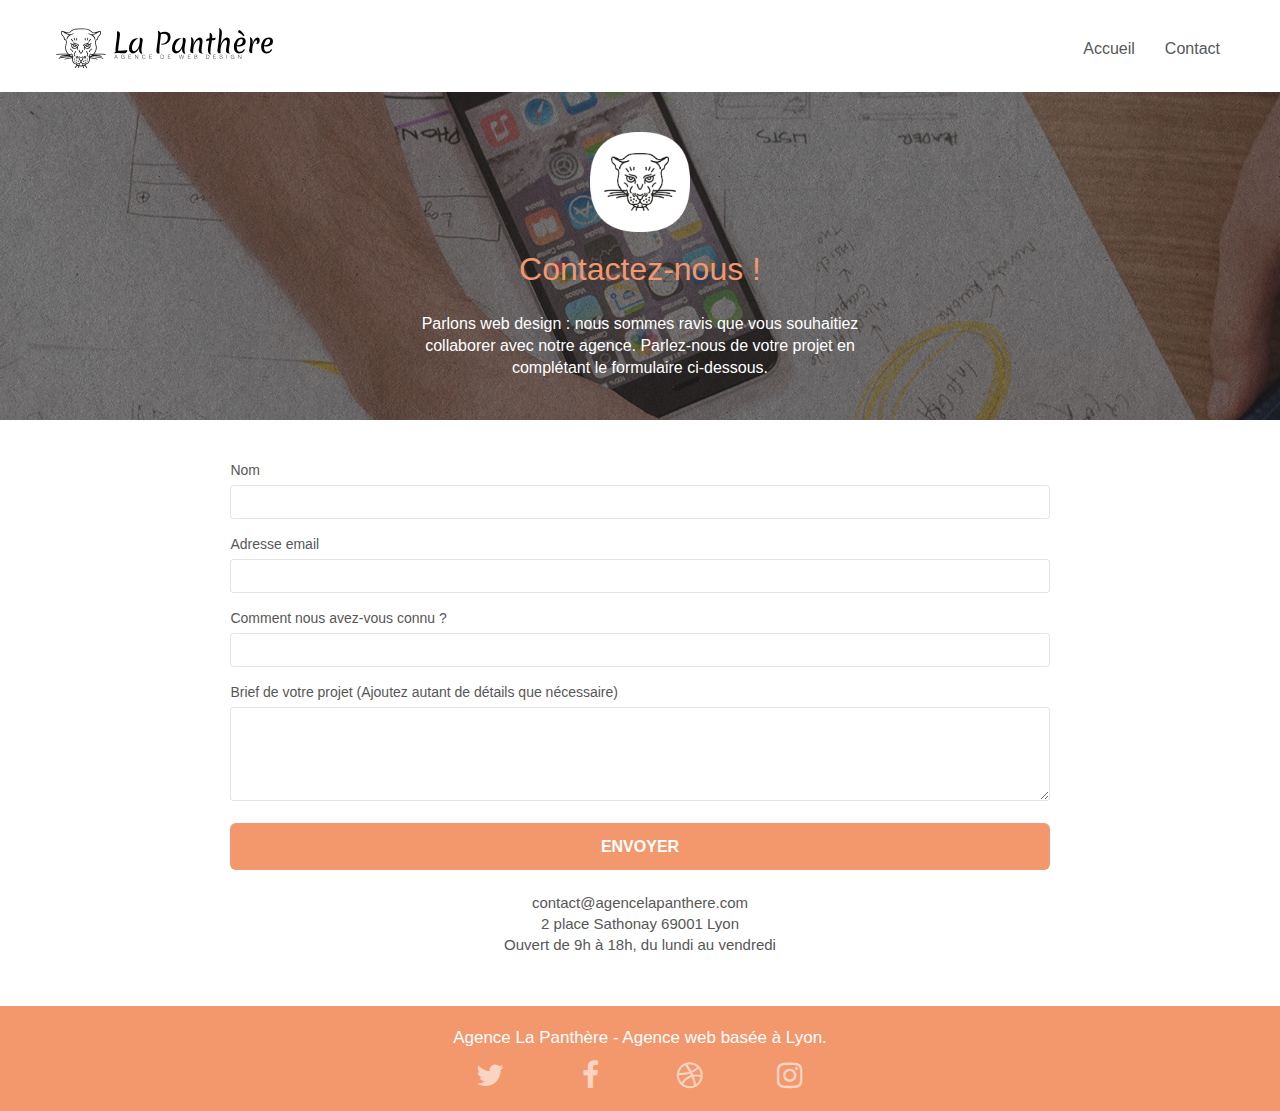
==== commit 51e7867f: "Footer - accessibilité" ====
--- a/contact.html
+++ b/contact.html
@@ -127,7 +127,7 @@
 		<div class="row">
 			<div class="col-sm-12">
 				<p class="text-center white">
-					Agence La Panthère - Agence web basée à Lyon.<br>
+					Agence La Panthère - Agence web basée à Lyon.
 				</p>
 				<div class="row row-no-gutters social">
 					<div class="col-sm-3">
--- a/style.css
+++ b/style.css
@@ -759,6 +759,7 @@
 
 .white {
     color: #FFFFFF!important;
+    font-size: 17px;
 }
 
 .portfolio-thumb {
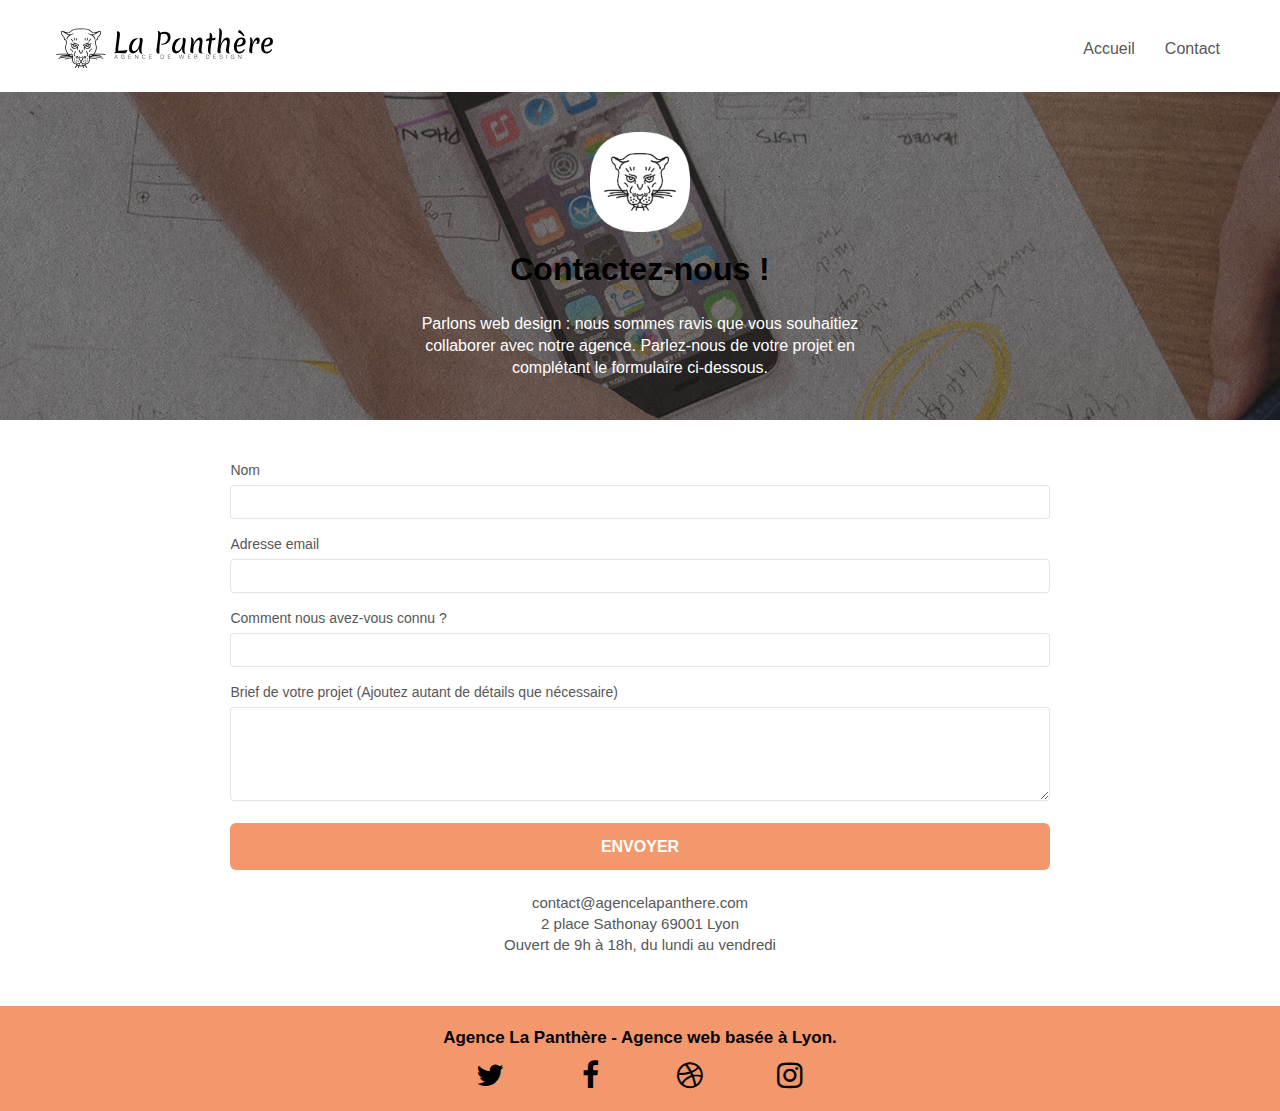
==== commit 43095ab9: "aria-label - footer" ====
--- a/contact.html
+++ b/contact.html
@@ -132,22 +132,22 @@
 				<div class="row row-no-gutters social">
 					<div class="col-sm-3">
 						<div class="text-center">
-							<a class="social" href="https://twitter.com/home"><span class="fa fa-twitter icon-md"></span></a>
+							<a class="social" href="https://twitter.com/home" aria-label="Twitter"><span class="fa fa-twitter icon-md"></span></a>
 						</div>
 					</div>
 					<div class="col-sm-3">
 						<div class="text-center">
-							<a class="social" href="https://www.facebook.com/"><span class="fa fa-facebook icon-md"></span></a>
+							<a class="social" href="https://www.facebook.com/" aria-label="Facebook"><span class="fa fa-facebook icon-md"></span></a>
 						</div>
 					</div>
 					<div class="col-sm-3">
 						<div class="text-center">
-							<a class="social" href="https://dribbble.com/"><span class="fa fa-dribbble icon-md"></span></a>
+							<a class="social" href="https://dribbble.com/" aria-label="Dribble"><span class="fa fa-dribbble icon-md"></span></a>
 						</div>
 					</div>
 					<div class="col-sm-3">
 						<div class="text-center">
-							<a class="social" href="https://www.instagram.com/"><span class="fa fa-instagram icon-md"></span></a>
+							<a class="social" href="https://www.instagram.com/" aria-label="Instagram"><span class="fa fa-instagram icon-md"></span></a>
 						</div>
 					</div>
 				</div>
--- a/style.css
+++ b/style.css
@@ -212,42 +212,6 @@
     border-color: rgba(0, 0, 0, .1);
 }
 
-.d-bloc .panel .a-btn,
-.l-bloc .a-btn,
-.l-bloc .navbar a,
-.l-bloc .navbar-brand,
-.l-bloc a .icon-sm,
-.l-bloc a .icon-md,
-.l-bloc a .icon-lg,
-.l-bloc a .icon-xl,
-.l-bloc h1 a,
-.l-bloc h2 a,
-.l-bloc h3 a,
-.l-bloc h4 a,
-.l-bloc h5 a,
-.l-bloc h6 a,
-.l-bloc p a {
-    color: rgba(0, 0, 0, .6);
-}
-
-.d-bloc .panel .a-btn:hover,
-.l-bloc .a-btn:hover,
-.l-bloc .navbar a:hover,
-.l-bloc .navbar-brand:hover,
-.l-bloc a:hover .icon-sm,
-.l-bloc a:hover .icon-md,
-.l-bloc a:hover .icon-lg,
-.l-bloc a:hover .icon-xl,
-.l-bloc h1 a:hover,
-.l-bloc h2 a:hover,
-.l-bloc h3 a:hover,
-.l-bloc h4 a:hover,
-.l-bloc h5 a:hover,
-.l-bloc h6 a:hover,
-.l-bloc p a:hover {
-    color: rgba(0, 0, 0, 1);
-}
-
 .l-bloc .navbar-toggle .icon-bar {
     color: rgba(0, 0, 0, .6);
 }
@@ -356,6 +320,16 @@
     float: right;
     position: relative;
     z-index: 2;
+}
+
+.col-sm-12 .text-center {
+    color: black!important;
+    font-weight: 600;
+}
+
+.col-sm-12 .text-center a .fa{
+    color:black;
+
 }
 
 @media (min-width: 768px) {
@@ -1046,6 +1020,10 @@
     .row {
         padding: 20px 0;
     }
+    .social {
+        display: flex;
+        flex-direction: row;
+    }
 }
 
 @media (max-width: 400px) {
